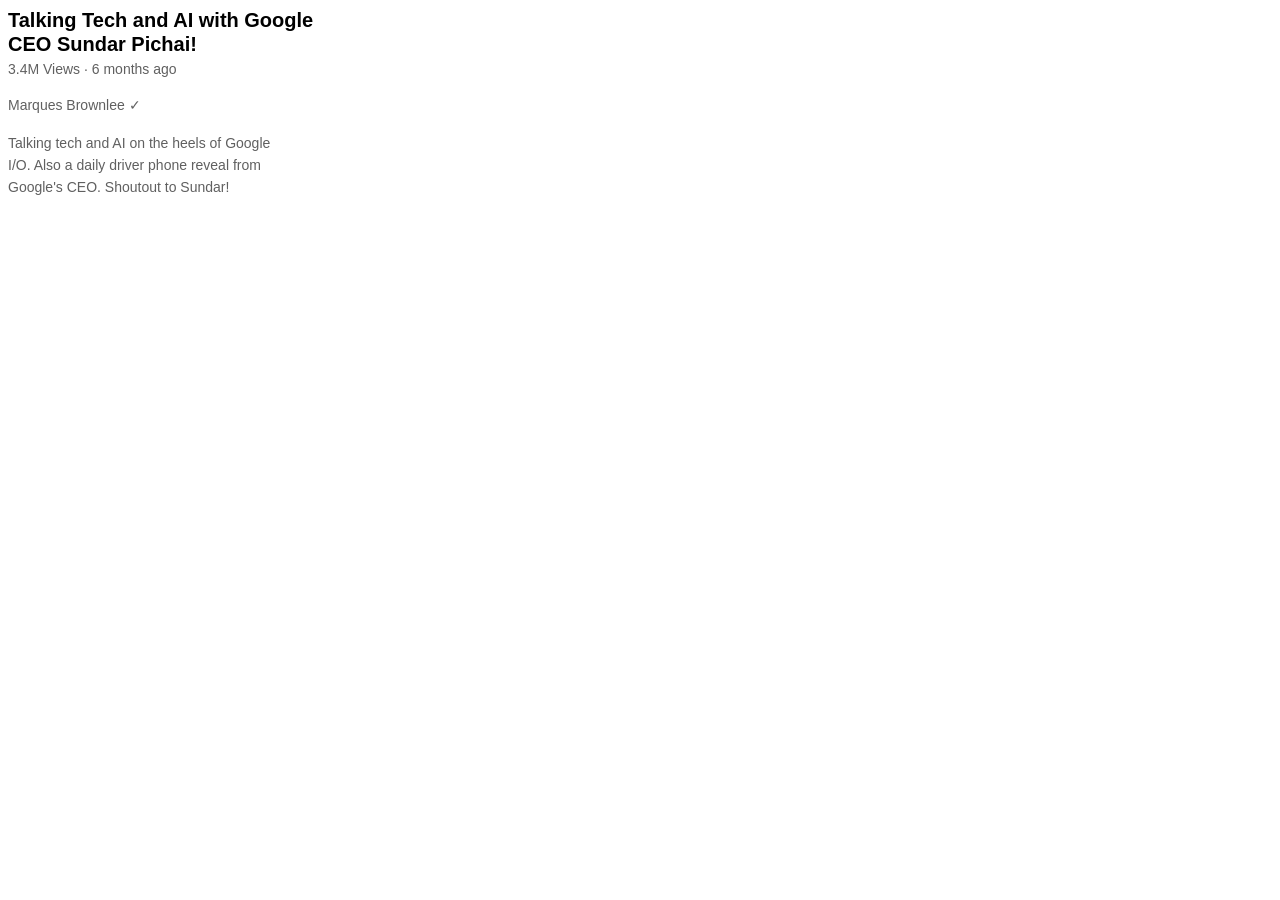
==== src/text.html @ 57739dee "sdf" ====
<!doctype html>
<html lang="en">
  <head>
    <meta charset="UTF-8" />
    <meta name="viewport" content="width=device-width, initial-scale=1.0" />
    <title>Document</title>
  </head>
  <style>
    p {
      font-family: Arial;
      margin-top: 0;
      margin-bottom: 0;
    }
    .video-title {
      font-weight: bold;
      font-size: 20px;
      width: 350px;
      line-height: 24px;
      margin-bottom: 5px;
    }
    .video-status {
      font-size: 14px;
      color: rgb(96, 96, 96);
    }
    .video-auther {
      font-size: 14px;
      color: rgb(96, 96, 96);
      margin-top: 20px;
    }
    .video-subtitle {
      font-size: 14px;
      color: rgb(96, 96, 96);
      margin-top: 19px;
      width: 280px;
      line-height: 22px;
    }
  </style>
  <body>
    <p class="video-title">
      Talking Tech and AI with Google CEO Sundar Pichai!
    </p>
    <p class="video-status">3.4M Views &#183; 6 months ago</p>
    <p class="video-auther">Marques Brownlee &#10003;</p>
    <p class="video-subtitle">
      Talking tech and AI on the heels of Google I/O. Also a daily driver phone
      reveal from Google's CEO. Shoutout to Sundar!
    </p>
  </body>
</html>
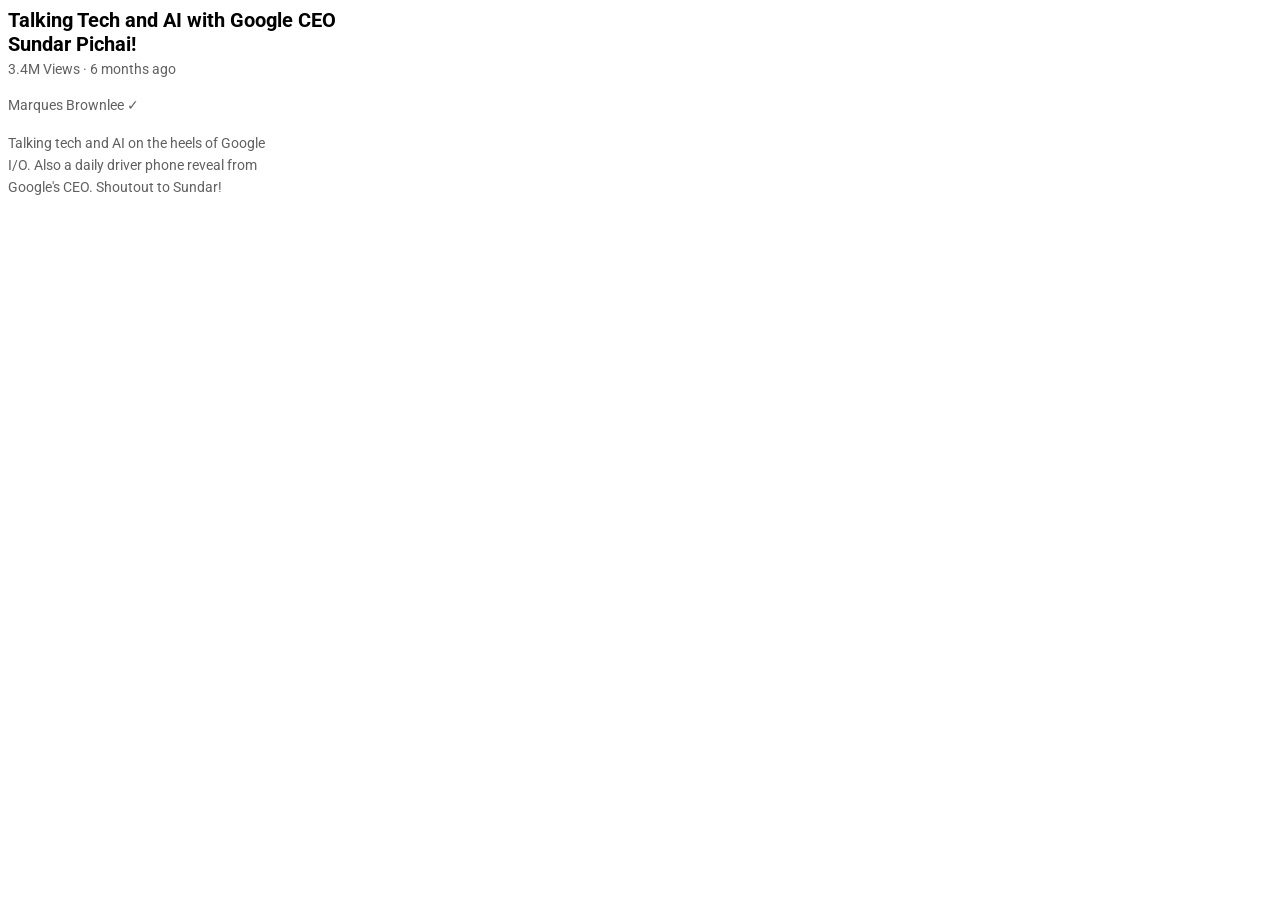
==== commit 2758cb1b: "sdf" ====
--- a/src/text.html
+++ b/src/text.html
@@ -4,37 +4,43 @@
     <meta charset="UTF-8" />
     <meta name="viewport" content="width=device-width, initial-scale=1.0" />
     <title>Document</title>
+    <link rel="preconnect" href="https://fonts.googleapis.com" />
+    <link rel="preconnect" href="https://fonts.gstatic.com" crossorigin />
+    <link
+      href="https://fonts.googleapis.com/css2?family=Roboto:ital,wght@0,100..900;1,100..900&display=swap"
+      rel="stylesheet"
+    />
+    <style>
+      p {
+        font-family: Roboto;
+        margin-top: 0;
+        margin-bottom: 0;
+      }
+      .video-title {
+        font-weight: bold;
+        font-size: 20px;
+        width: 350px;
+        line-height: 24px;
+        margin-bottom: 5px;
+      }
+      .video-status {
+        font-size: 14px;
+        color: rgb(96, 96, 96);
+      }
+      .video-auther {
+        font-size: 14px;
+        color: rgb(96, 96, 96);
+        margin-top: 20px;
+      }
+      .video-subtitle {
+        font-size: 14px;
+        color: rgb(96, 96, 96);
+        margin-top: 19px;
+        width: 280px;
+        line-height: 22px;
+      }
+    </style>
   </head>
-  <style>
-    p {
-      font-family: Arial;
-      margin-top: 0;
-      margin-bottom: 0;
-    }
-    .video-title {
-      font-weight: bold;
-      font-size: 20px;
-      width: 350px;
-      line-height: 24px;
-      margin-bottom: 5px;
-    }
-    .video-status {
-      font-size: 14px;
-      color: rgb(96, 96, 96);
-    }
-    .video-auther {
-      font-size: 14px;
-      color: rgb(96, 96, 96);
-      margin-top: 20px;
-    }
-    .video-subtitle {
-      font-size: 14px;
-      color: rgb(96, 96, 96);
-      margin-top: 19px;
-      width: 280px;
-      line-height: 22px;
-    }
-  </style>
   <body>
     <p class="video-title">
       Talking Tech and AI with Google CEO Sundar Pichai!
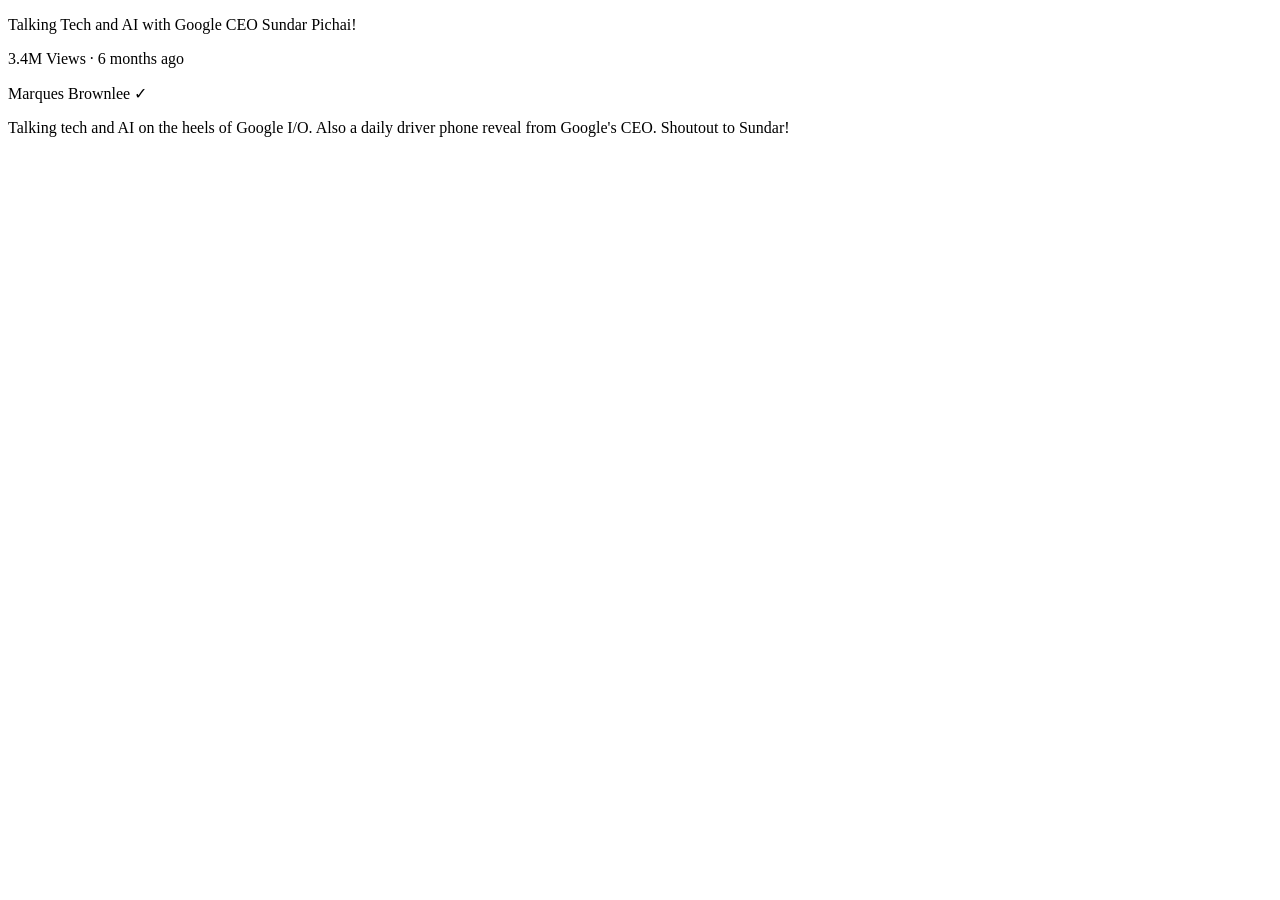
==== commit 50e2551c: "sf" ====
--- a/src/text.html
+++ b/src/text.html
@@ -10,36 +10,7 @@
       href="https://fonts.googleapis.com/css2?family=Roboto:ital,wght@0,100..900;1,100..900&display=swap"
       rel="stylesheet"
     />
-    <style>
-      p {
-        font-family: Roboto;
-        margin-top: 0;
-        margin-bottom: 0;
-      }
-      .video-title {
-        font-weight: bold;
-        font-size: 20px;
-        width: 350px;
-        line-height: 24px;
-        margin-bottom: 5px;
-      }
-      .video-status {
-        font-size: 14px;
-        color: rgb(96, 96, 96);
-      }
-      .video-auther {
-        font-size: 14px;
-        color: rgb(96, 96, 96);
-        margin-top: 20px;
-      }
-      .video-subtitle {
-        font-size: 14px;
-        color: rgb(96, 96, 96);
-        margin-top: 19px;
-        width: 280px;
-        line-height: 22px;
-      }
-    </style>
+    <style></style>
   </head>
   <body>
     <p class="video-title">
